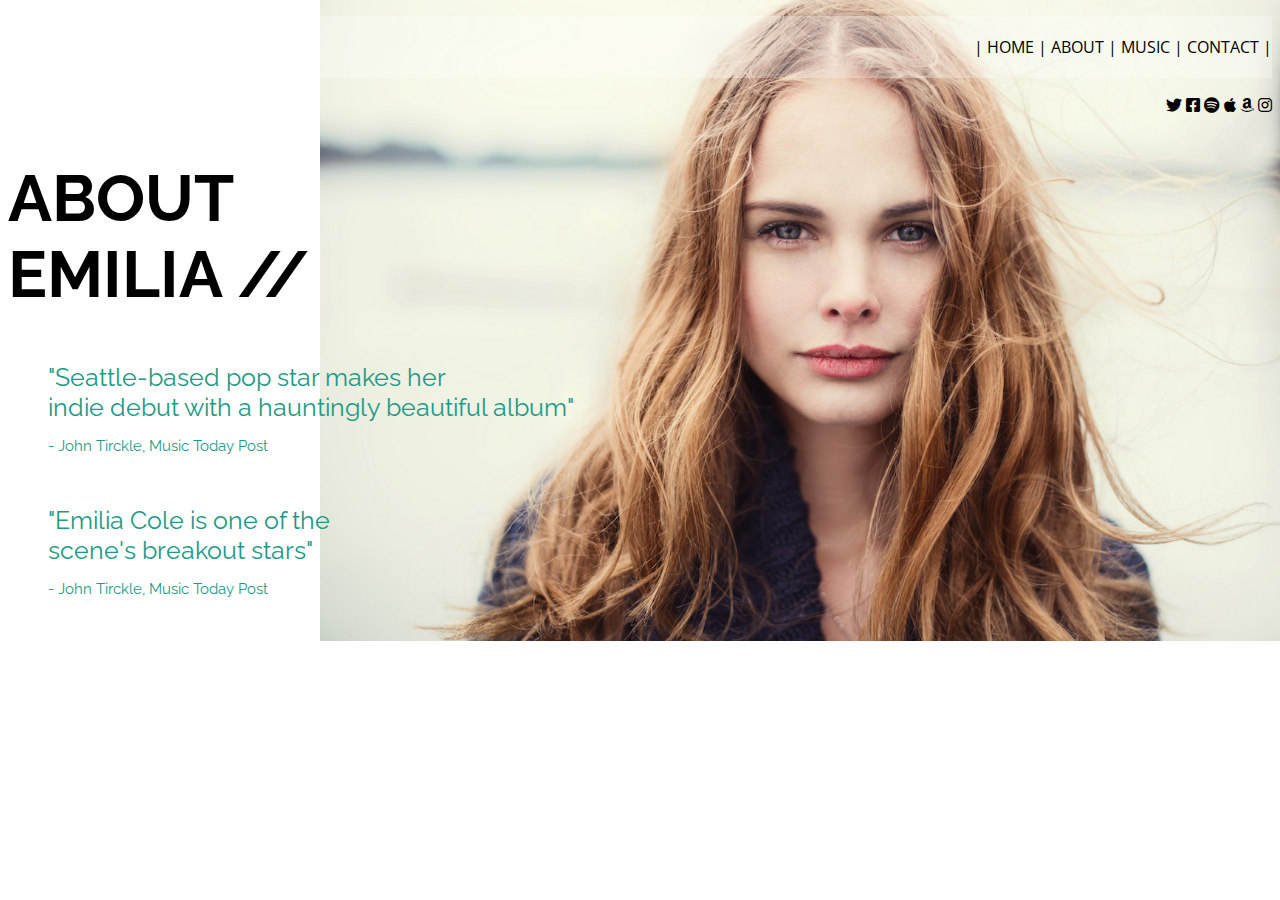
==== about.html @ 31b72838 "Subo el ejercicio" ====
<!DOCTYPE html>
<html lang="en">
<head>
    <meta charset="UTF-8">
    <meta name="viewport" content="width=device-width, initial-scale=1.0">
    <link rel="stylesheet" href="./css/about.css">
    <link rel="stylesheet" href="https://cdnjs.cloudflare.com/ajax/libs/font-awesome/5.13.1/css/all.min.css">
    <!-- GOOGLE FONTS -->
  <link rel="stylesheet" href="https://fonts.googleapis.com/css2?family=Open+Sans&family=Raleway:wght@400;700&family=Work+Sans&300&display=swap">

    <title>About</title>
</head>
<body>

    <p  class="header">
        | <a href="index.html">HOME</a>
        | <a href="about.html">ABOUT</a>
        | <a href="music.html">MUSIC</a>
        | <a href="contact.html">CONTACT</a>
        |
      </p>

      <p class="redes">
        <a href="#"><i class="fab fa-twitter"></i></a>
        <a href="#"><i class="fab fa-facebook-square"></i></a>
        <a href="#"><i class="fab fa-spotify"></i></a>
        <a href="#"><i class="fab fa-apple"></i></a>
        <a href="#"><i class="fab fa-amazon"></i></a>
        <a href="#"><i class="fab fa-instagram"></i></a>
      </p>

      <h1>ABOUT <br> EMILIA //</h1>
      <p class="cita primaria">"Seattle-based pop star makes her<br>indie debut with a hauntingly beautiful album"</p>
      <p class="cita secundaria">- John Tirckle, Music Today Post</p>
    
      <p class="cita primaria">"Emilia Cole is one of the<br>scene's breakout stars"</p>
      <p class="cita secundaria">- John Tirckle, Music Today Post</p>
        
</body>

</html>
---- css/about.css ----
body{
    background-image: URL(../img/emilia-about.jpg);
    background-repeat: no-repeat;
    background-size: 75%;
    background-position: right 0;
    font-family: "Open Sans";
}
a{
    color: #000000;
    text-decoration: none;
}
p.header{
    background-color: rgba(255,255,255,0.3);
    text-align: right;
    padding: 20px 0;
}
p.redes{
    text-align: right;
}
h1{
    font-family: Raleway;
    font-size: 65px;
}
p.cita{
    font-family: Raleway;
    color: #1c9a85;
    margin-left: 40px;
}
p.primaria{
    font-size: 25px;
    margin-bottom: 0px;
    margin-top: 50px;
}
p.secundaria{
    font-size: 15px;
}
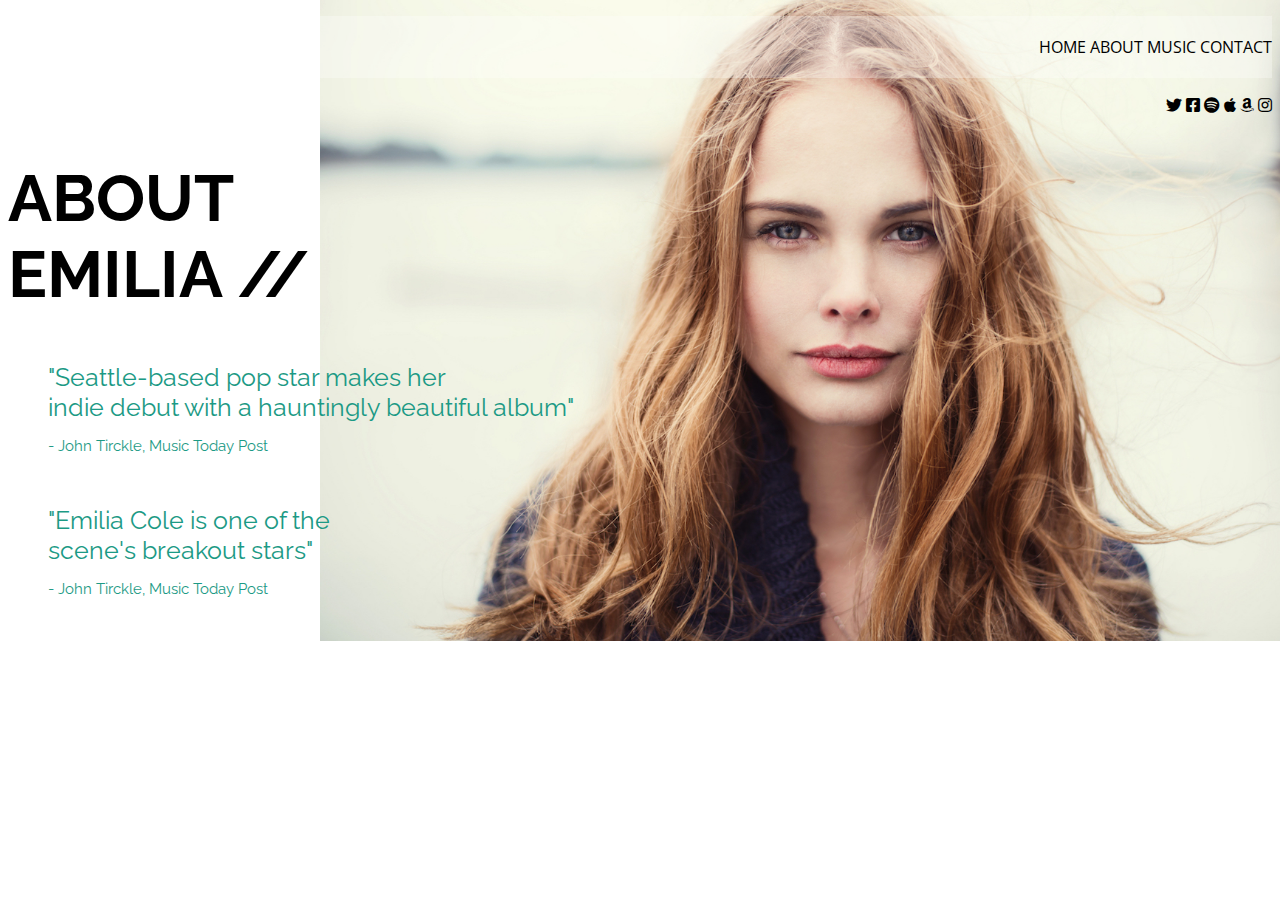
==== commit b4a08f36: "subo un cambio" ====
--- a/about.html
+++ b/about.html
@@ -13,11 +13,11 @@
 <body>
 
     <p  class="header">
-        | <a href="index.html">HOME</a>
-        | <a href="about.html">ABOUT</a>
-        | <a href="music.html">MUSIC</a>
-        | <a href="contact.html">CONTACT</a>
-        |
+        <a href="index.html">HOME</a>
+        <a href="about.html">ABOUT</a>
+        <a href="music.html">MUSIC</a>
+        <a href="contact.html">CONTACT</a>
+        
       </p>
 
       <p class="redes">
